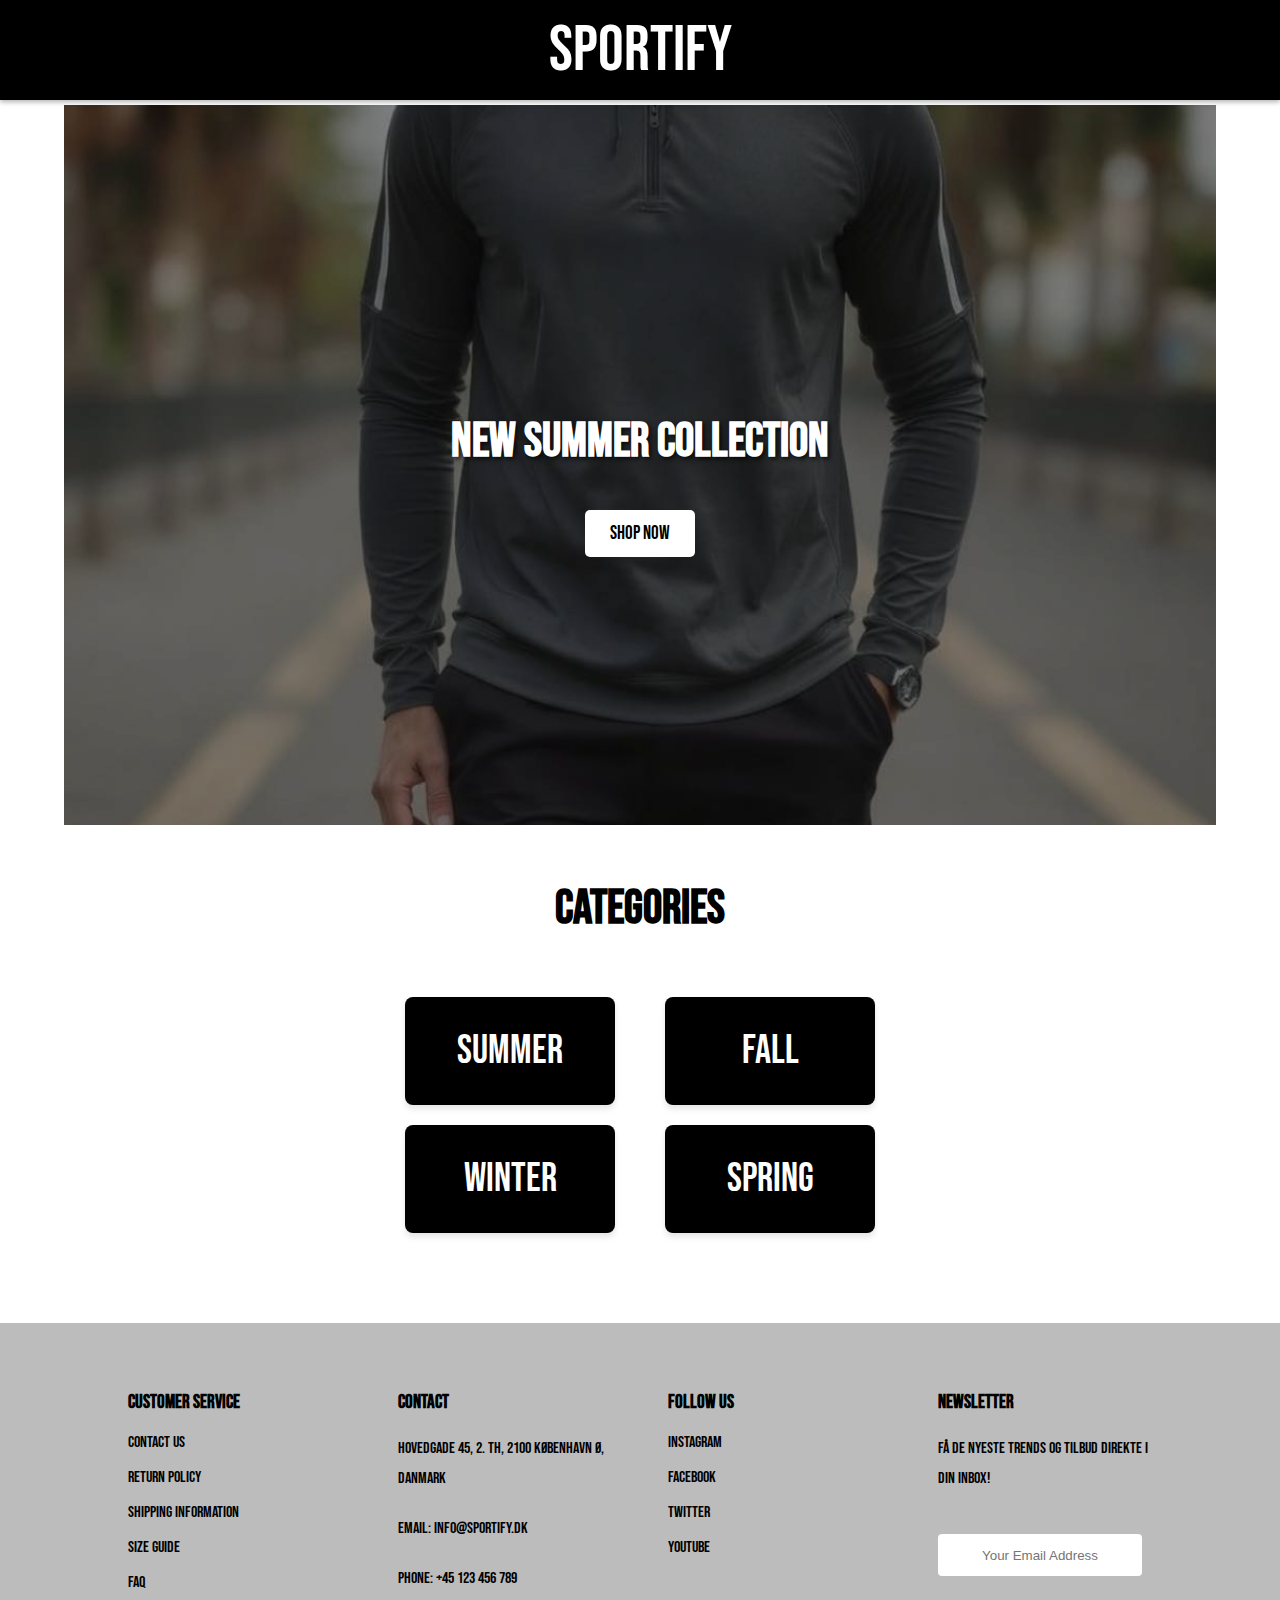
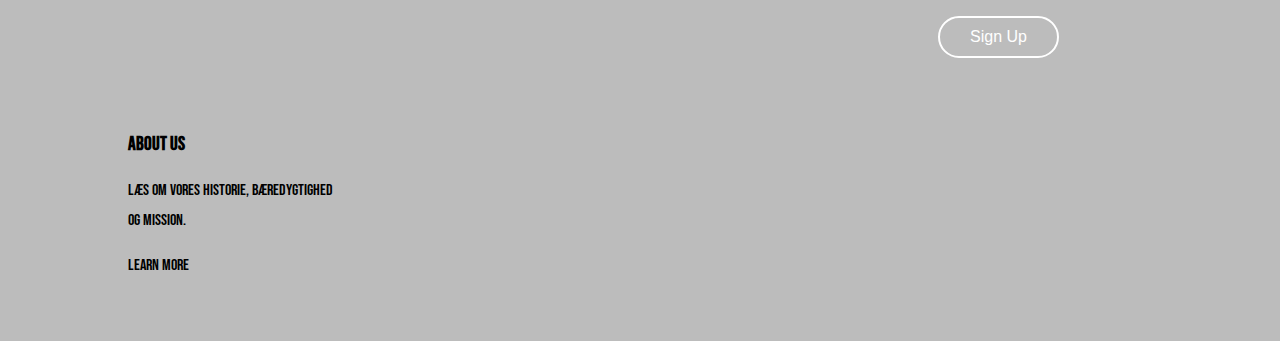
==== Index.html @ 6005010a "add footer" ====
<!DOCTYPE html>
<html lang="da">
<head>
    <meta charset="UTF-8">
    <meta name="viewport" content="width=device-width, initial-scale=1.0">
    <title>Forside</title>

    <!--Link til css-->
    <link rel="stylesheet" href="layout.css">

    <!--Font-->
    <link rel="preconnect" href="https://fonts.googleapis.com">
    <link rel="preconnect" href="https://fonts.gstatic.com" crossorigin>
    <link href="https://fonts.googleapis.com/css2?family=Bebas+Neue&family=Emilys+Candy&family=Inknut+Antiqua:wght@300;400;500;600;700;800;900&family=Inter:ital,opsz,wght@0,14..32,100..900;1,14..32,100..900&family=Irish+Grover&family=Playfair+Display:ital,wght@0,400..900;1,400..900&family=Roboto:ital,wght@0,100;0,300;0,400;0,500;0,700;0,900;1,100;1,300;1,400;1,500;1,700;1,900&display=swap" rel="stylesheet">

    <!--Favicon-->
    <link rel="icon" type="image/svg+xml" href="data:image/svg+xml,<svg xmlns=%22http://www.w3.org/2000/svg%22 width=%22256%22 height=%22256%22 viewBox=%220 0 100 100%22><rect width=%22100%22 height=%22100%22 rx=%2220%22 fill=%22%23000000%22></rect><path d=%22M49.83 80.24Q43.11 80.24 39.67 76.42Q36.22 72.60 36.22 65.46L36.22 65.46L36.22 62.10L44.96 62.10L44.96 66.13Q44.96 71.84 49.75 71.84L49.75 71.84Q52.10 71.84 53.32 70.45Q54.54 69.07 54.54 65.96L54.54 65.96Q54.54 62.26 52.86 59.45Q51.18 56.64 46.64 52.69L46.64 52.69Q40.93 47.65 38.66 43.57Q36.39 39.50 36.39 34.38L36.39 34.38Q36.39 27.40 39.92 23.58Q43.45 19.76 50.17 19.76L50.17 19.76Q56.80 19.76 60.21 23.58Q63.61 27.40 63.61 34.54L63.61 34.54L63.61 36.98L54.87 36.98L54.87 33.96Q54.87 30.93 53.70 29.55Q52.52 28.16 50.25 28.16L50.25 28.16Q45.63 28.16 45.63 33.79L45.63 33.79Q45.63 36.98 47.35 39.75Q49.08 42.52 53.61 46.47L53.61 46.47Q59.41 51.51 61.59 55.63Q63.78 59.74 63.78 65.29L63.78 65.29Q63.78 72.51 60.21 76.38Q56.64 80.24 49.83 80.24L49.83 80.24Z%22 fill=%22%23ffffff%22></path></svg>" />

</head>
<body>
    <!--Her starter headeren-->
    <header>
        <div class="header">
        <li><a href="Index.html">Sportify</a></li>
        </div>
    </header>

    <!--Her starter main-->
    <main>
        <!--Forside billede med tekst og tekstboks-->
        <section class="forside">
            <img src="billeder/forside.webp" alt="forside">
            <h2>New summer Collection</h2>
            <div class="shop_now">
                <a href="produktliste.html">Shop Now</a>
            </div>
        </section>

        <!--Kategorierne-->
        <section class="category_list_container">
            <h2>Categories</h2>
            <div class="category_grid">
                <div class="category_box"><a href="produktliste.html">Summer</a></div>
                <div class="category_box"><a href="produktliste.html">Fall</a></div>
                <div class="category_box"><a href="produktliste.html">Winter</a></div>
                <div class="category_box"><a href="produktliste.html">Spring</a></div>
            </div>
        </section>
        
        
        
    </main>

    <!--Her starter footeren-->
    <section class="footer">

        <div class="footer-content">
            <h3>Customer service</h3>
            <li><a href="#">Contact Us</a></li>
            <li><a href="#">Return Policy</a></li>
            <li><a href="#">Shipping Information</a></li>
            <li><a href="#">Size Guide</a></li>
            <li><a href="#">FAQ</a></li>
        </div>

        <div class="footer-content">
            <h3>Contact</h3>
            <p>Hovedgade 45, 2. th, 2100 København Ø, Danmark</p>
            <p>Email: info@sportify.dk</p>
            <p>Phone: +45 123 456 789</p>
        </div>

        <div class="footer-content">
            <h3>Follow Us</h3>
                <li><a href="#">Instagram</a></li>
                <li><a href="#">Facebook</a></li>
                <li><a href="#">Twitter</a></li>
                <li><a href="#">YouTube</a></li>
        </div>

        <div class="footer-content">
            <h3>Newsletter</h3>
            <p>Få de nyeste trends og tilbud direkte i din inbox!</p>
            <form>
                <input type="email" placeholder="Your Email Address" required>
                <br>
                <button type="submit">Sign Up</button>
            </form>
        </div>

        <div class="footer-content">
            <h3>About Us</h3>
            <p>Læs om vores historie, bæredygtighed og mission.</p>
            <li><a href="#">Learn more</a></li>
        </div>
        
    </section>
</body>
</html>
---- layout.css ----
/*------------------Generel reset----------------*/
body {
    height: 100%;
    margin: 0;
    display: flex;
    flex-direction: column
}

/*------------------Header----------------*/
header {
    background-color: black;
    display: flex;
    justify-content: center;
    align-items: center;
    height: 100px;
    box-shadow: 0 2px 5px rgba(0, 0, 0, 0.3);
}

.header li {
    list-style: none;
}

.header a {
    text-decoration: none;
    color: white;
    font-size: 4rem;
    font-family: "Bebas Neue", serif;
    font-weight: 400;
    font-style: normal;
    transition: color 0.3s;
}

.header a:hover {
    transform: scale(1.2);
    color: gray; 
}

/*------------------Main----------------*/
 
body {
    font-family: "Bebas Neue", serif;
    font-weight: 400;
    font-style: normal;
    margin: 0;
    padding: 0;
}


.forside {
    position: relative;
    display: flex;
    flex-direction: column;
    justify-content: center;
    align-items: center;
    height: 50vh; 
    text-align: center;
}

.forside img {
    position: absolute;
    width: 100%;
    height: 100%;
    object-fit: cover;
    filter: brightness(50%);
    z-index: -1;
}

.forside_content {
    display: flex;
    flex-direction: column;
    justify-content: center;
    align-items: center;
    gap: 15px; /* Lidt afstand mellem tekst og knap */
    color: white;
}

.forside h2 {
    font-size: 2rem;
    text-shadow: 2px 2px 5px rgba(0, 0, 0, 0.8);
    color: white;
}

.shop_now a {
    display: inline-block;
    padding: 10px 20px;
    background-color: white;
    color: black;
    text-decoration: none;
    font-size: 1rem;
    border-radius: 5px;
    transition: background-color 0.3s;
}

.shop_now a:hover {
    background-color: grey;
}

/* Gør layoutet mere responsivt */
@media (min-width: 800px) {
    .forside {
        height: 60vh;
    }

    .forside h2 {
        font-size: 2.5rem;
    }

    .shop_now a {
        font-size: 1.2rem;
        padding: 12px 25px;
    }
}

@media (min-width: 1024px) {
    .forside {
        height: 70vh;
    }

    .forside h2 {
        font-size: 3rem;
    }

    .forside img {
        width: 90%; 
        max-width: 1200px; 
    }
}


/*---------------Kategorier----------*/
.category_list_container {
    text-align: center;
    padding: 20px;
}

.category_grid {
    display: grid;
    grid-template-columns: repeat(2, 1fr); 
    gap: 20px;
    padding: 20px;
}

.category_box {
    background-color: black;
    padding: 20px;
    border-radius: 8px;
    text-align: center;
    box-shadow: 0 4px 6px rgba(0, 0, 0, 0.1);
}

.category_box a {
    text-decoration: none;
    font-size: 18px;
    color: white;
    font-weight: 400;
}

.category_box a:hover {
    color: grey;
}

/*--- Desktop version---*/
@media (min-width: 800px) {
    .category_list_container h2{
        font-size: 3rem;
    }
    .category_grid {
        grid-template-columns: repeat(2, minmax); 
        max-width: 500px; 
        margin: 0 auto; 
    }

    .category_box {
        width: 150px; 
        margin: 0 auto; 
    }

    .category_box {
        padding: 30px; 
        margin: 0 auto;
    }

    .category_box a {
        font-size: 2.5rem; 
    }

    
}

/*---------- Footer-------------*/

section {
    padding: 80px 13% 70px;
    flex: 1;
}

.footer {
    display: grid;
    grid-template-columns: repeat(auto-fit, minmax(200px, 1fr));
    gap: 3.5rem;
    background-color: #bcbcbc;
    padding: 50px 10%;  
    margin-top: 50px;  
    text-align: left;
}

.footer-content h4{
    color: black;
    margin-bottom: 1.5rem;
    font-size: 20px;
    
}

.footer-content li {
    list-style-type: none;
    margin-bottom: 16px;
    text-decoration: none;
}

.footer-content li a {
    display: block;
    color: black;
    font-size: 1rem;
    font-weight: 400;
    transition: all .40s ease;
    text-decoration: none;
}

.footer-content li a:hover {
    transform: translate(-3px ) translate(-5px);
    color: black;
}

.footer-content p{
    color: black;
    font-size: 1rem;
    line-height: 30px;
    margin: 20px 0;
}

form input{
    width: 200px;
    height: 40px;
    border-radius: 4px;
    text-align: center;
    margin-top: 20px;
    margin-bottom: 40px;
    outline: none;
    border: none;
}

form button {
    background-color: transparent;
    border: 2px solid white;
    color: white;
    border-radius:  30px;
    padding: 10px 30px;
    font-size: 1rem;
    cursor: pointer;
}

@media (max-width: 1690px) {
    section {
        padding: 50px 5% 40px;
    }
}

@media (max-width: 1120px) {
    .footer {
        display: grid;
        grid-template-columns: repeat(auto-fit, minmax(200px, auto));
        gap: 2rem;
    }
}

@media (max-width: 700px) {
    .footer {
        display: grid;
        grid-template-columns: repeat(2, 1fr);
        gap: 2.5rem;
    }
}
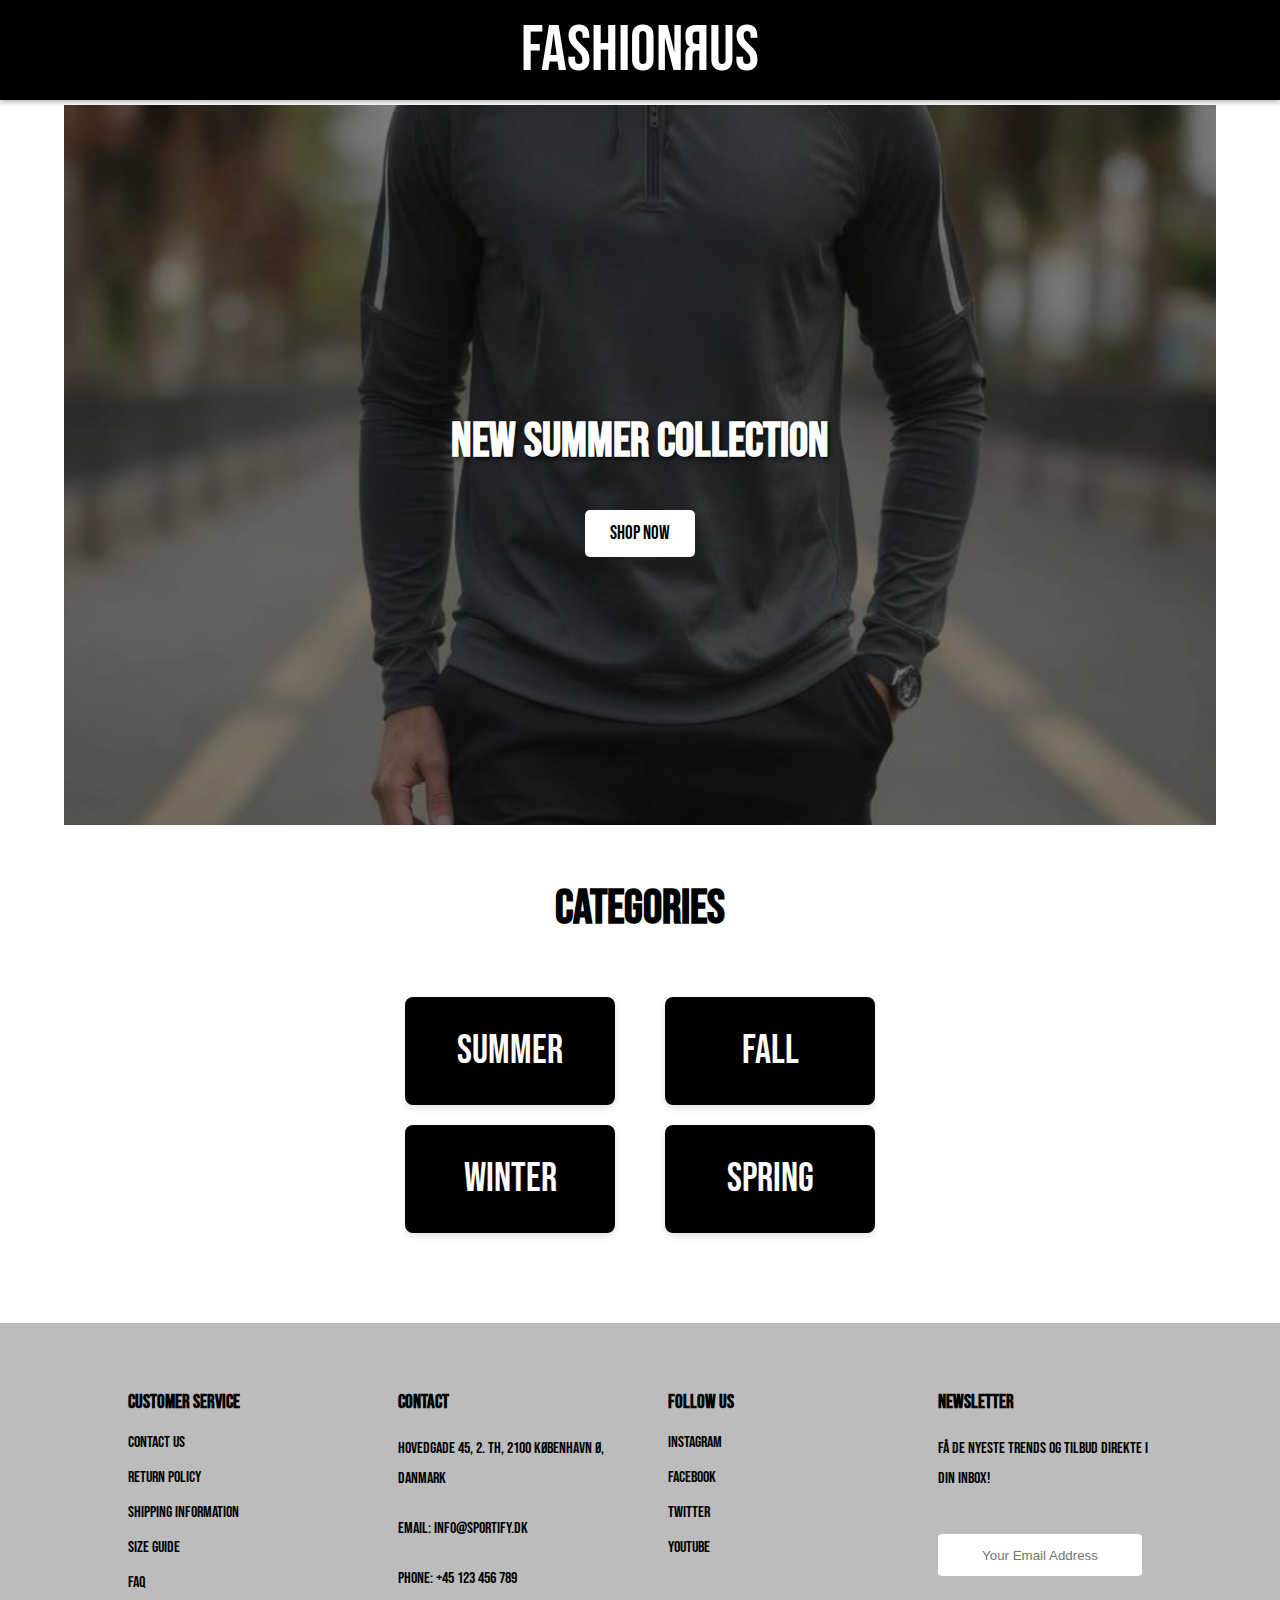
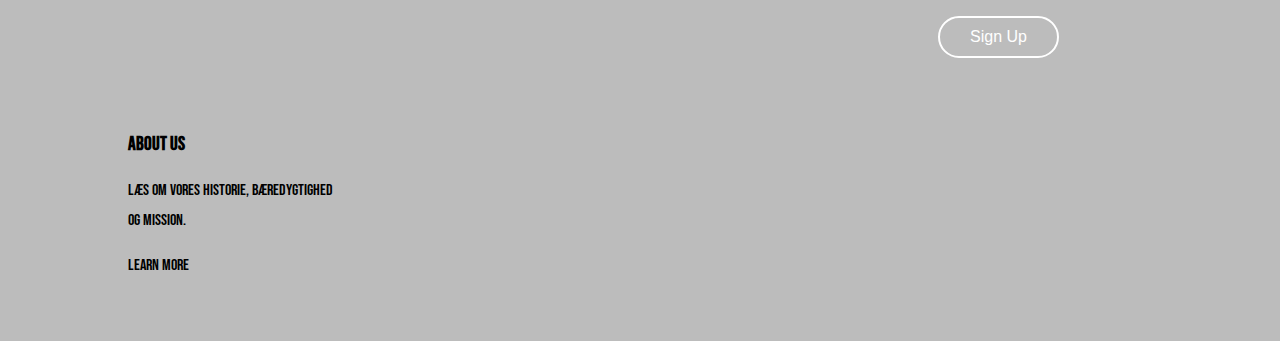
==== commit dfff0c78: "add changes to header for fun" ====
--- a/Index.html
+++ b/Index.html
@@ -21,9 +21,10 @@
     <!--Her starter headeren-->
     <header>
         <div class="header">
-        <li><a href="Index.html">Sportify</a></li>
+            <li><a href="Index.html">Fashion<span class="flipped">R</span>Us</a></li>
         </div>
     </header>
+    
 
     <!--Her starter main-->
     <main>
@@ -93,7 +94,6 @@
             <p>Læs om vores historie, bæredygtighed og mission.</p>
             <li><a href="#">Learn more</a></li>
         </div>
-        
     </section>
 </body>
 </html>--- a/layout.css
+++ b/layout.css
@@ -35,6 +35,12 @@
     color: gray; 
 }
 
+/*Spejlvender R'et*/
+.flipped {
+    display: inline-block; 
+    transform: scaleX(-1); 
+}
+
 /*------------------Main----------------*/
  
 body {
@@ -70,7 +76,7 @@
     flex-direction: column;
     justify-content: center;
     align-items: center;
-    gap: 15px; /* Lidt afstand mellem tekst og knap */
+    gap: 15px; 
     color: white;
 }
 
@@ -186,6 +192,246 @@
 
     
 }
+
+/*---------Produktlister----------*/
+
+.product_list_container {
+    display: grid;
+    grid-template-columns: 1fr 1fr; 
+    gap: 20px;
+    padding: 20px;
+}
+
+.product_card {
+    position: relative; 
+    border: 1px solid #ccc;
+    border-radius: 8px;
+    overflow: hidden;
+    text-align: center;
+    padding: 10px;
+    transition: transform 0.3s ease, box-shadow 0.3s ease;
+}
+
+.discount-badge {
+    position: absolute;
+    top: 10px;
+    right: 10px;
+    background-color: #b20300;
+    color: white;
+    padding: 5px 10px;
+    font-size: 1rem;
+    font-weight: bold;
+    border-radius: 5px;
+    text-transform: uppercase;
+    z-index: 2;
+    display: block;  
+}
+
+
+.sold-out-badge {
+    position: absolute;
+    top: 10px;
+    right: 10px;
+    background-color: #555;  
+    color: white;
+    padding: 5px 10px;
+    font-size: 1rem;
+    font-weight: bold;
+    border-radius: 5px;
+    text-transform: uppercase;
+    z-index: 2;
+    display: block;  
+}
+
+
+.old-price {
+    text-decoration: line-through;
+    color: #aaa;
+    font-size: 1rem;
+    margin-left: 10px;
+}
+
+.product_card img {
+    width: 100%;
+    height: auto;
+    object-fit: cover;
+    transition: transform 0.3s ease; 
+}
+
+.product_card:hover img {
+    transform: scale(1.05); 
+}
+
+.product_card:hover {
+    transform: translateY(-10px); 
+    box-shadow: 0 4px 20px rgba(0, 0, 0, 0.1); 
+}
+
+.product_description {
+    font-size: 1rem;
+    margin: 10px 0;
+    color: #333;
+}
+
+.product_price {
+    font-size: 1.2rem;
+    color: black;
+    font-weight: bold;
+    margin-top: 5px;
+}
+
+a {
+    text-decoration: none;
+    color: inherit;
+}
+
+/*----------Desktop-----------*/
+@media (min-width: 800px) {
+    .product_list_container {
+        grid-template-columns: repeat(4, 1fr); 
+    }
+}
+
+/*---------Produkt----------*/
+
+.product-page {
+    display: flex;
+    flex-direction: column;
+    align-items: center;
+    padding: 20px;
+    gap: 20px;
+}
+
+.product-image img {
+    width: 100%;
+    max-width: 300px;
+    object-fit: cover;
+    border-radius: 10px;
+    box-shadow: 0 4px 8px rgba(0, 0, 0, 0.1);
+}
+
+.product-info {
+    width: 100%;
+    padding: 30px;
+    background-color: #fff;
+    border-radius: 10px;
+    box-shadow: 0 4px 8px rgba(0, 0, 0, 0.3);
+    padding-left: 80px;
+    
+}
+
+.product-title {
+    width: 100%;
+    font-size: 1.6rem;
+    font-weight: bold;
+    color: black;
+    margin-bottom: 15px;
+}
+
+.product-price {
+    font-size: 1.4rem;
+    font-weight: bold;
+    margin-bottom: 15px;
+}
+
+.discounted-price {
+    color: #b20300; 
+    margin-right: 10px;
+}
+
+.original-price {
+    text-decoration: line-through;
+    color: #aaa;
+}
+
+.product-description p {
+    font-size: 1rem;
+    color: #3d3d3d;
+    line-height: 1.6;
+    margin: 10px 0;
+}
+
+.add-to-cart {
+    margin-top: 20px;
+}
+
+.add-to-cart-btn {
+    background-color: black;
+    color: white;
+    padding: 12px 25px;
+    font-size: 1.1rem;
+    border: none;
+    border-radius: 5px;
+    cursor: pointer;
+    transition: background-color 0.3s ease;
+}
+
+.add-to-cart-btn:hover {
+    background-color: grey ;
+}
+
+/*----------- tablet -----------*/
+
+@media (min-width: 768px) {
+    .product-page {
+        flex-direction: row;
+        justify-content: center;
+        gap: 40px;
+    }
+
+    .product-image img {
+        max-width: 450px;
+    }
+
+    .product-info {
+        width: 50%;
+        text-align: left;
+    }
+
+    .product-title {
+        font-size: 2rem;
+    }
+
+    .product-price {
+        font-size: 1.6rem;
+    }
+
+    .add-to-cart-btn {
+        padding: 15px 30px;
+        font-size: 1.2rem;
+    }
+}
+
+/*----------- Desktops -----------*/
+
+@media (min-width: 1024px) {
+    .product-page {
+        gap: 60px;
+    }
+
+    .product-image img {
+        max-width: 500px;
+    }
+
+    .product-info {
+        width: 50%;
+    }
+
+
+    .product-title {
+        font-size: 2.2rem;
+    }
+
+    .product-price {
+        font-size: 1.8rem;
+    }
+
+    .add-to-cart-btn {
+        padding: 18px 35px;
+        font-size: 1.3rem;
+    }
+}
+
 
 /*---------- Footer-------------*/
 
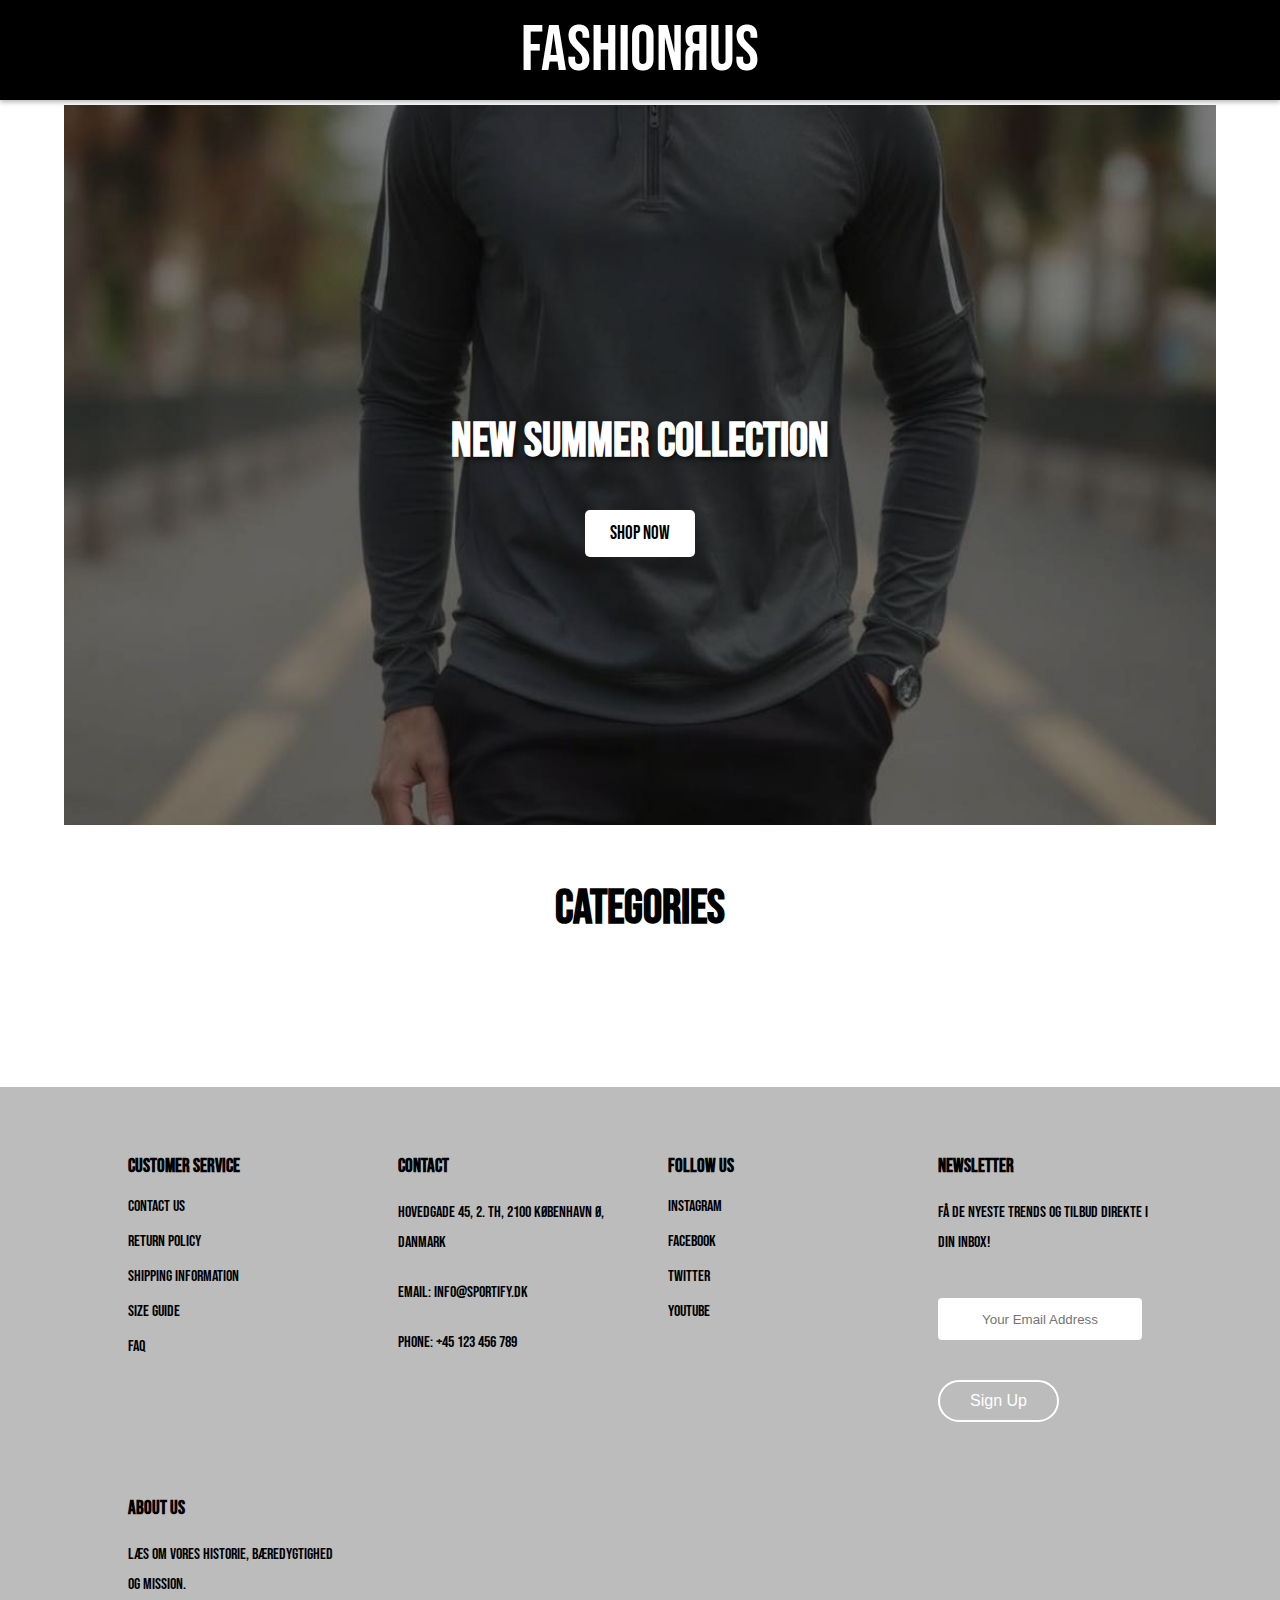
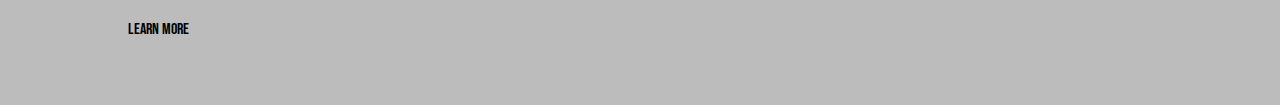
==== commit fd0c415d: "add url" ====
--- a/Index.html
+++ b/Index.html
@@ -41,10 +41,11 @@
         <section class="category_list_container">
             <h2>Categories</h2>
             <div class="category_grid">
-                <div class="category_box"><a href="produktliste.html">Summer</a></div>
+                <!--<div class="category_box"><a href="produktliste.html">Summer</a></div>
                 <div class="category_box"><a href="produktliste.html">Fall</a></div>
                 <div class="category_box"><a href="produktliste.html">Winter</a></div>
                 <div class="category_box"><a href="produktliste.html">Spring</a></div>
+            -->
             </div>
         </section>
         
@@ -95,5 +96,7 @@
             <li><a href="#">Learn more</a></li>
         </div>
     </section>
+    <script src="index.js"></script>
+
 </body>
 </html>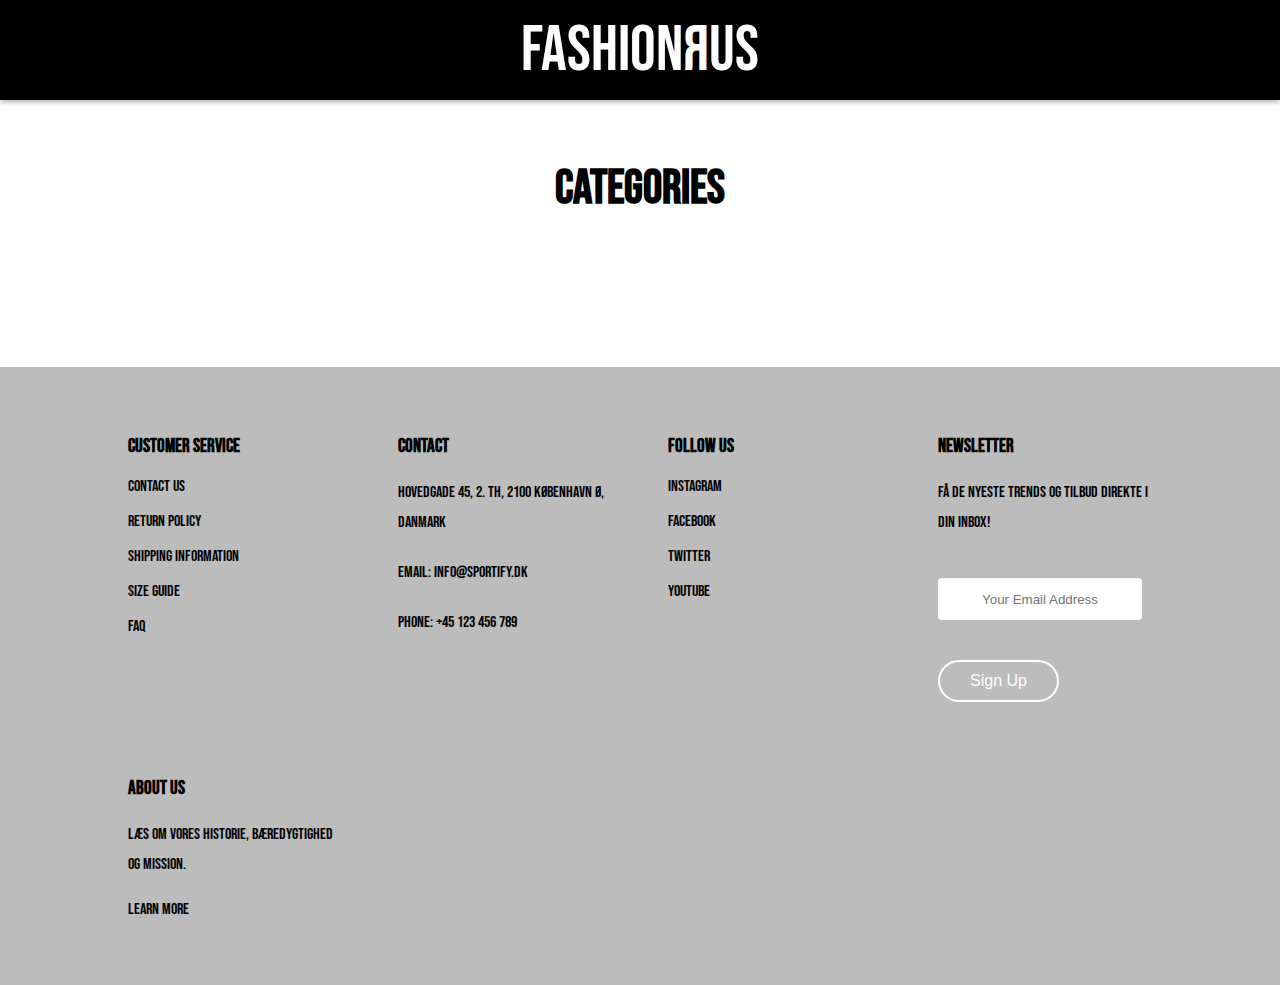
==== commit b07fbea7: "add sold out and some style" ====
--- a/Index.html
+++ b/Index.html
@@ -28,15 +28,6 @@
 
     <!--Her starter main-->
     <main>
-        <!--Forside billede med tekst og tekstboks-->
-        <section class="forside">
-            <img src="billeder/forside.webp" alt="forside">
-            <h2>New summer Collection</h2>
-            <div class="shop_now">
-                <a href="produktliste.html">Shop Now</a>
-            </div>
-        </section>
-
         <!--Kategorierne-->
         <section class="category_list_container">
             <h2>Categories</h2>
--- a/layout.css
+++ b/layout.css
@@ -1,305 +1,284 @@
 /*------------------Generel reset----------------*/
 body {
-    height: 100%;
-    margin: 0;
-    display: flex;
-    flex-direction: column
+  height: 100%;
+  margin: 0;
+  display: flex;
+  flex-direction: column;
 }
 
 /*------------------Header----------------*/
 header {
-    background-color: black;
-    display: flex;
-    justify-content: center;
-    align-items: center;
-    height: 100px;
-    box-shadow: 0 2px 5px rgba(0, 0, 0, 0.3);
+  background-color: black;
+  display: flex;
+  justify-content: center;
+  align-items: center;
+  height: 100px;
+  box-shadow: 0 2px 5px rgba(0, 0, 0, 0.3);
 }
 
 .header li {
-    list-style: none;
+  list-style: none;
 }
 
 .header a {
-    text-decoration: none;
-    color: white;
-    font-size: 4rem;
-    font-family: "Bebas Neue", serif;
-    font-weight: 400;
-    font-style: normal;
-    transition: color 0.3s;
+  text-decoration: none;
+  color: white;
+  font-size: 4rem;
+  font-family: "Bebas Neue", serif;
+  font-weight: 400;
+  font-style: normal;
+  transition: color 0.3s;
 }
 
 .header a:hover {
-    transform: scale(1.2);
-    color: gray; 
+  transform: scale(1.2);
+  color: gray;
 }
 
 /*Spejlvender R'et*/
 .flipped {
-    display: inline-block; 
-    transform: scaleX(-1); 
+  display: inline-block;
+  transform: scaleX(-1);
 }
 
 /*------------------Main----------------*/
- 
+
 body {
-    font-family: "Bebas Neue", serif;
-    font-weight: 400;
-    font-style: normal;
-    margin: 0;
-    padding: 0;
-}
-
-
-.forside {
+  font-family: "Bebas Neue", serif;
+  font-weight: 400;
+  font-style: normal;
+  margin: 0;
+  padding: 0;
+}
+
+/*---------------Kategorier----------*/
+.category_list_container {
+  text-align: center;
+  padding: 20px;
+}
+
+h2 {
+  font-size: 3rem;
+  text-align: center;
+}
+
+.category_grid {
+    display: grid;
+    grid-template-columns: repeat(2, 1fr);
+    gap: 20px;
+    padding: 20px;
+    max-width: 500px; 
+    margin: 0 auto; 
+  }
+  
+
+.category_box {
+  background-color: black;
+  padding: 30px; 
+  border-radius: 8px;
+  text-align: center;
+  box-shadow: 0 4px 6px rgba(0, 0, 0, 0.1);
+  width: 100px;
+  margin: 0 auto;
+}
+
+
+.category_box a {
+  text-decoration: none;
+  font-size: 18px;
+  color: white;
+  font-weight: 400;
+}
+
+.category_box a:hover {
+  color: grey;
+}
+
+/*----------Desktop-----------*/
+@media (min-width: 800px) {
+  .category_list_container h2 {
+    font-size: 3rem;
+    align-items: center;
+  }
+  .category_grid {
+    grid-template-columns: repeat(2, 1fr);
+    max-width: 500px;
+  }
+
+  .category_box {
+    width: 130px;
+  }
+
+  .category_box {
+    padding: 30px;
+    margin: 0 auto;
+  }
+
+  .category_box a {
+    font-size: 2.5rem;
+  }
+}
+
+/*---------Produktlister----------*/
+
+.product_list_container {
+  display: grid;
+  grid-template-columns: 1fr 1fr;
+  gap: 20px;
+  padding: 20px;
+}
+
+h1 {
+    font-size: 3rem; 
+    text-align: center; 
+    margin-bottom: 20px; 
+  }
+  
+
+.product_card {
+  position: relative;
+  border: 1px solid #ccc;
+  border-radius: 8px;
+  overflow: hidden;
+  text-align: center;
+  padding: 10px;
+  transition: transform 0.3s ease, box-shadow 0.3s ease;
+}
+
+.discount-badge {
+  position: absolute;
+  top: 10px;
+  right: 10px;
+  background-color: #b20300;
+  color: white;
+  padding: 5px 10px;
+  font-size: 1rem;
+  font-weight: bold;
+  border-radius: 5px;
+  text-transform: uppercase;
+  z-index: 2;
+  display: block;
+}
+
+
+.product-image {
     position: relative;
-    display: flex;
-    flex-direction: column;
-    justify-content: center;
-    align-items: center;
-    height: 50vh; 
-    text-align: center;
-}
-
-.forside img {
+    display: inline-block;
+}
+
+
+.soldout-overlay {
     position: absolute;
-    width: 100%;
-    height: 100%;
-    object-fit: cover;
-    filter: brightness(50%);
-    z-index: -1;
-}
-
-.forside_content {
-    display: flex;
-    flex-direction: column;
-    justify-content: center;
-    align-items: center;
-    gap: 15px; 
+    top: 50%;
+    left: 50%;
+    transform: translate(-50%, -50%);
+    background-color: rgba(0, 0, 0, 0.7);
     color: white;
-}
-
-.forside h2 {
-    font-size: 2rem;
-    text-shadow: 2px 2px 5px rgba(0, 0, 0, 0.8);
+    padding: 15px 30px;
+    font-size: 1.5rem;
+    font-weight: bold;
+    text-transform: uppercase;
+    border-radius: 5px;
+}
+
+
+.product-image-wrapper.soldout img {
+    opacity: 0.3;
+    filter: grayscale(100%);
+}
+
+
+.soldout-text {
+    display: block;
+    font-size: 1.5rem;
+    font-weight: bold;
+    color: black;
+    text-transform: uppercase;
+    margin-bottom: 10px;
+}
+
+
+.old-price {
+  text-decoration: line-through;
+  color: #aaa;
+  font-size: 1rem;
+  margin-left: 10px;
+}
+
+.product_card img {
+  width: 100%;
+  height: auto;
+  object-fit: cover;
+  transition: transform 0.3s ease;
+}
+
+.product_card:hover img {
+  transform: scale(1.05);
+}
+
+.product_card:hover {
+  transform: translateY(-10px);
+  box-shadow: 0 4px 20px rgba(0, 0, 0, 0.1);
+}
+
+.product_description {
+  font-size: 1rem;
+  margin: 10px 0;
+  color: #333;
+}
+
+.product_price {
+  font-size: 1.2rem;
+  color: black;
+  font-weight: bold;
+  margin-top: 5px;
+}
+
+a {
+  text-decoration: none;
+  color: inherit;
+}
+
+.add_to_cart {
+    background-color: black;
     color: white;
-}
-
-.shop_now a {
-    display: inline-block;
-    padding: 10px 20px;
+    border: none;
+    padding: 10px;
+    border-radius: 5px;
+    cursor: pointer;
+    width: auto;
+    max-width: 150px;
+    margin-top: 10px;
+    font-size: 1rem;
+    font-weight: bold;
+    transition: transform 0.2s ease;
+}
+  
+  .add_to_cart:hover {
     background-color: white;
     color: black;
-    text-decoration: none;
-    font-size: 1rem;
-    border-radius: 5px;
-    transition: background-color 0.3s;
-}
-
-.shop_now a:hover {
-    background-color: grey;
-}
-
-/* Gør layoutet mere responsivt */
-@media (min-width: 800px) {
-    .forside {
-        height: 60vh;
-    }
-
-    .forside h2 {
-        font-size: 2.5rem;
-    }
-
-    .shop_now a {
-        font-size: 1.2rem;
-        padding: 12px 25px;
-    }
-}
-
-@media (min-width: 1024px) {
-    .forside {
-        height: 70vh;
-    }
-
-    .forside h2 {
-        font-size: 3rem;
-    }
-
-    .forside img {
-        width: 90%; 
-        max-width: 1200px; 
-    }
-}
-
-
-/*---------------Kategorier----------*/
-.category_list_container {
-    text-align: center;
-    padding: 20px;
-}
-
-.category_grid {
-    display: grid;
-    grid-template-columns: repeat(2, 1fr); 
-    gap: 20px;
-    padding: 20px;
-}
-
-.category_box {
-    background-color: black;
-    padding: 20px;
-    border-radius: 8px;
-    text-align: center;
-    box-shadow: 0 4px 6px rgba(0, 0, 0, 0.1);
-}
-
-.category_box a {
-    text-decoration: none;
-    font-size: 18px;
-    color: white;
-    font-weight: 400;
-}
-
-.category_box a:hover {
-    color: grey;
-}
-
-/*--- Desktop version---*/
-@media (min-width: 800px) {
-    .category_list_container h2{
-        font-size: 3rem;
-    }
-    .category_grid {
-        grid-template-columns: repeat(2, minmax); 
-        max-width: 500px; 
-        margin: 0 auto; 
-    }
-
-    .category_box {
-        width: 150px; 
-        margin: 0 auto; 
-    }
-
-    .category_box {
-        padding: 30px; 
-        margin: 0 auto;
-    }
-
-    .category_box a {
-        font-size: 2.5rem; 
-    }
-
-    
-}
-
-/*---------Produktlister----------*/
-
-.product_list_container {
-    display: grid;
-    grid-template-columns: 1fr 1fr; 
-    gap: 20px;
-    padding: 20px;
-}
-
-.product_card {
-    position: relative; 
-    border: 1px solid #ccc;
-    border-radius: 8px;
-    overflow: hidden;
-    text-align: center;
-    padding: 10px;
-    transition: transform 0.3s ease, box-shadow 0.3s ease;
-}
-
-.discount-badge {
-    position: absolute;
-    top: 10px;
-    right: 10px;
-    background-color: #b20300;
-    color: white;
-    padding: 5px 10px;
-    font-size: 1rem;
-    font-weight: bold;
-    border-radius: 5px;
-    text-transform: uppercase;
-    z-index: 2;
-    display: block;  
-}
-
-
-.sold-out-badge {
-    position: absolute;
-    top: 10px;
-    right: 10px;
-    background-color: #555;  
-    color: white;
-    padding: 5px 10px;
-    font-size: 1rem;
-    font-weight: bold;
-    border-radius: 5px;
-    text-transform: uppercase;
-    z-index: 2;
-    display: block;  
-}
-
-
-.old-price {
-    text-decoration: line-through;
-    color: #aaa;
-    font-size: 1rem;
-    margin-left: 10px;
-}
-
-.product_card img {
-    width: 100%;
-    height: auto;
-    object-fit: cover;
-    transition: transform 0.3s ease; 
-}
-
-.product_card:hover img {
-    transform: scale(1.05); 
-}
-
-.product_card:hover {
-    transform: translateY(-10px); 
-    box-shadow: 0 4px 20px rgba(0, 0, 0, 0.1); 
-}
-
-.product_description {
-    font-size: 1rem;
-    margin: 10px 0;
-    color: #333;
-}
-
-.product_price {
-    font-size: 1.2rem;
-    color: black;
-    font-weight: bold;
-    margin-top: 5px;
-}
-
-a {
-    text-decoration: none;
-    color: inherit;
-}
+    border: 1px solid black;
+    transform: scale(1.05);
+  }
+  
 
 /*----------Desktop-----------*/
 @media (min-width: 800px) {
-    .product_list_container {
-        grid-template-columns: repeat(4, 1fr); 
-    }
+  .product_list_container {
+    grid-template-columns: repeat(4, 1fr);
+  }
+
+  
 }
 
 /*---------Produkt----------*/
 
 .product-page {
-    display: flex;
-    flex-direction: column;
-    align-items: center;
-    padding: 20px;
-    gap: 20px;
+  display: flex;
+  flex-direction: column;
+  align-items: center;
+  padding: 20px;
+  gap: 20px;
 }
 
 .product-image img {
@@ -308,222 +287,276 @@
     object-fit: cover;
     border-radius: 10px;
     box-shadow: 0 4px 8px rgba(0, 0, 0, 0.1);
-}
-
-.product-info {
-    width: 100%;
+    transition: transform 0.3s ease;  
+  }
+  
+.product-image img:hover {
+    transform: scale(1.1); 
+  }
+
+
+  .product-info {
+    background-color: #f9f9f9; 
     padding: 30px;
-    background-color: #fff;
     border-radius: 10px;
     box-shadow: 0 4px 8px rgba(0, 0, 0, 0.3);
-    padding-left: 80px;
-    
-}
-
-.product-title {
-    width: 100%;
+    margin-top: 20px;
+  }
+  
+  .product-title {
+    font-size: 2rem;
+    font-weight: bold;
+    color: black;  
+  }
+  
+  .product-price {
+    font-size: 1.5rem;
+    color: #000;
+    font-weight: bold;
+    margin-top: 10px;
+  }
+  
+
+  .discounted-price {
+    color: #b20300; 
     font-size: 1.6rem;
     font-weight: bold;
-    color: black;
-    margin-bottom: 15px;
-}
-
-.product-price {
-    font-size: 1.4rem;
-    font-weight: bold;
-    margin-bottom: 15px;
-}
-
-.discounted-price {
-    color: #b20300; 
     margin-right: 10px;
 }
-
+  
 .original-price {
     text-decoration: line-through;
     color: #aaa;
-}
+    font-size: 1.2rem; 
+}
+  
 
 .product-description p {
-    font-size: 1rem;
-    color: #3d3d3d;
-    line-height: 1.6;
-    margin: 10px 0;
-}
+    font-size: 1.2rem;
+    color: black;
+    line-height: 1.8;  
+    margin: 20px 0; 
+  }
 
 .add-to-cart {
-    margin-top: 20px;
+  margin-top: 20px;
 }
 
 .add-to-cart-btn {
-    background-color: black;
-    color: white;
-    padding: 12px 25px;
-    font-size: 1.1rem;
-    border: none;
-    border-radius: 5px;
-    cursor: pointer;
-    transition: background-color 0.3s ease;
+  background-color: black;
+  color: white;
+  padding: 12px 25px;
+  font-size: 1.1rem;
+  border: none;
+  border-radius: 5px;
+  cursor: pointer;
+  transition: background-color 0.3s ease;
 }
 
 .add-to-cart-btn:hover {
-    background-color: grey ;
-}
+  background-color: grey;
+}
+
+.size-selector {
+    margin-bottom: 20px;  
+    font-size: 1rem;  
+    display: flex;
+    flex-direction: column; 
+    align-items: flex-start; 
+}
+
+.size-selector label {
+    margin-bottom: 8px;  
+    font-size: 1.1rem;  
+}
+
+.size-selector select {
+    padding: 12px 15px;  
+    font-size: 1rem;  
+    border: 2px solid #ddd;  
+    border-radius: 8px;  
+    background-color: #fff; 
+    color: black;  
+    cursor: pointer;  
+    width: auto;  
+    width: 30%;  
+    max-width: none; 
+    box-sizing: border-box;  
+    transition: all 0.3s ease;  
+}
+
+
+.size-selector select:hover {
+    border-color: #888;  
+    background-color: #f9f9f9;  
+}
+
+
+@media (max-width: 768px) {
+    .size-selector {
+        margin-bottom: 15px;  
+    }
+
+    .size-selector select {
+        width: 100%;  
+        max-width: none;  
+        font-size: 1rem;  
+    }
+}
+
+  
+  
 
 /*----------- tablet -----------*/
 
 @media (min-width: 768px) {
-    .product-page {
-        flex-direction: row;
-        justify-content: center;
-        gap: 40px;
-    }
-
-    .product-image img {
-        max-width: 450px;
-    }
-
-    .product-info {
-        width: 50%;
-        text-align: left;
-    }
-
-    .product-title {
-        font-size: 2rem;
-    }
-
-    .product-price {
-        font-size: 1.6rem;
-    }
-
-    .add-to-cart-btn {
-        padding: 15px 30px;
-        font-size: 1.2rem;
-    }
+  .product-page {
+    flex-direction: row;
+    justify-content: center;
+    gap: 40px;
+  }
+
+  .product-image img {
+    max-width: 450px;
+  }
+
+  .product-info {
+    width: 50%;
+    text-align: left;
+  }
+
+  .product-title {
+    font-size: 2rem;
+  }
+
+  .product-price {
+    font-size: 1.6rem;
+  }
+
+  .add-to-cart-btn {
+    padding: 15px 30px;
+    font-size: 1.2rem;
+  }
 }
 
 /*----------- Desktops -----------*/
 
 @media (min-width: 1024px) {
-    .product-page {
-        gap: 60px;
-    }
-
-    .product-image img {
-        max-width: 500px;
-    }
-
-    .product-info {
-        width: 50%;
-    }
-
-
-    .product-title {
-        font-size: 2.2rem;
-    }
-
-    .product-price {
-        font-size: 1.8rem;
-    }
-
-    .add-to-cart-btn {
-        padding: 18px 35px;
-        font-size: 1.3rem;
-    }
-}
-
+  .product-page {
+    gap: 60px;
+  }
+
+  .product-image img {
+    max-width: 500px;
+  }
+
+  .product-info {
+    width: 50%;
+  }
+
+  .product-title {
+    font-size: 2.2rem;
+  }
+
+  .product-price {
+    font-size: 1.8rem;
+  }
+
+  .add-to-cart-btn {
+    padding: 18px 35px;
+    font-size: 1.3rem;
+  }
+}
 
 /*---------- Footer-------------*/
 
 section {
-    padding: 80px 13% 70px;
-    flex: 1;
+  padding: 80px 13% 70px;
+  flex: 1;
 }
 
 .footer {
+  display: grid;
+  grid-template-columns: repeat(auto-fit, minmax(200px, 1fr));
+  gap: 3.5rem;
+  background-color: #bcbcbc;
+  padding: 50px 10%;
+  margin-top: 50px;
+  text-align: left;
+}
+
+.footer-content h4 {
+  color: black;
+  margin-bottom: 1.5rem;
+  font-size: 20px;
+}
+
+.footer-content li {
+  list-style-type: none;
+  margin-bottom: 16px;
+  text-decoration: none;
+}
+
+.footer-content li a {
+  display: block;
+  color: black;
+  font-size: 1rem;
+  font-weight: 400;
+  transition: all 0.4s ease;
+  text-decoration: none;
+}
+
+.footer-content li a:hover {
+  transform: translate(-3px) translate(-5px);
+  color: black;
+}
+
+.footer-content p {
+  color: black;
+  font-size: 1rem;
+  line-height: 30px;
+  margin: 20px 0;
+}
+
+form input {
+  width: 200px;
+  height: 40px;
+  border-radius: 4px;
+  text-align: center;
+  margin-top: 20px;
+  margin-bottom: 40px;
+  outline: none;
+  border: none;
+}
+
+form button {
+  background-color: transparent;
+  border: 2px solid white;
+  color: white;
+  border-radius: 30px;
+  padding: 10px 30px;
+  font-size: 1rem;
+  cursor: pointer;
+}
+
+@media (max-width: 1690px) {
+  section {
+    padding: 50px 5% 40px;
+  }
+}
+
+@media (max-width: 1120px) {
+  .footer {
     display: grid;
-    grid-template-columns: repeat(auto-fit, minmax(200px, 1fr));
-    gap: 3.5rem;
-    background-color: #bcbcbc;
-    padding: 50px 10%;  
-    margin-top: 50px;  
-    text-align: left;
-}
-
-.footer-content h4{
-    color: black;
-    margin-bottom: 1.5rem;
-    font-size: 20px;
-    
-}
-
-.footer-content li {
-    list-style-type: none;
-    margin-bottom: 16px;
-    text-decoration: none;
-}
-
-.footer-content li a {
-    display: block;
-    color: black;
-    font-size: 1rem;
-    font-weight: 400;
-    transition: all .40s ease;
-    text-decoration: none;
-}
-
-.footer-content li a:hover {
-    transform: translate(-3px ) translate(-5px);
-    color: black;
-}
-
-.footer-content p{
-    color: black;
-    font-size: 1rem;
-    line-height: 30px;
-    margin: 20px 0;
-}
-
-form input{
-    width: 200px;
-    height: 40px;
-    border-radius: 4px;
-    text-align: center;
-    margin-top: 20px;
-    margin-bottom: 40px;
-    outline: none;
-    border: none;
-}
-
-form button {
-    background-color: transparent;
-    border: 2px solid white;
-    color: white;
-    border-radius:  30px;
-    padding: 10px 30px;
-    font-size: 1rem;
-    cursor: pointer;
-}
-
-@media (max-width: 1690px) {
-    section {
-        padding: 50px 5% 40px;
-    }
-}
-
-@media (max-width: 1120px) {
-    .footer {
-        display: grid;
-        grid-template-columns: repeat(auto-fit, minmax(200px, auto));
-        gap: 2rem;
-    }
+    grid-template-columns: repeat(auto-fit, minmax(200px, auto));
+    gap: 2rem;
+  }
 }
 
 @media (max-width: 700px) {
-    .footer {
-        display: grid;
-        grid-template-columns: repeat(2, 1fr);
-        gap: 2.5rem;
-    }
-}
-
+  .footer {
+    display: grid;
+    grid-template-columns: repeat(2, 1fr);
+    gap: 2.5rem;
+  }
+}
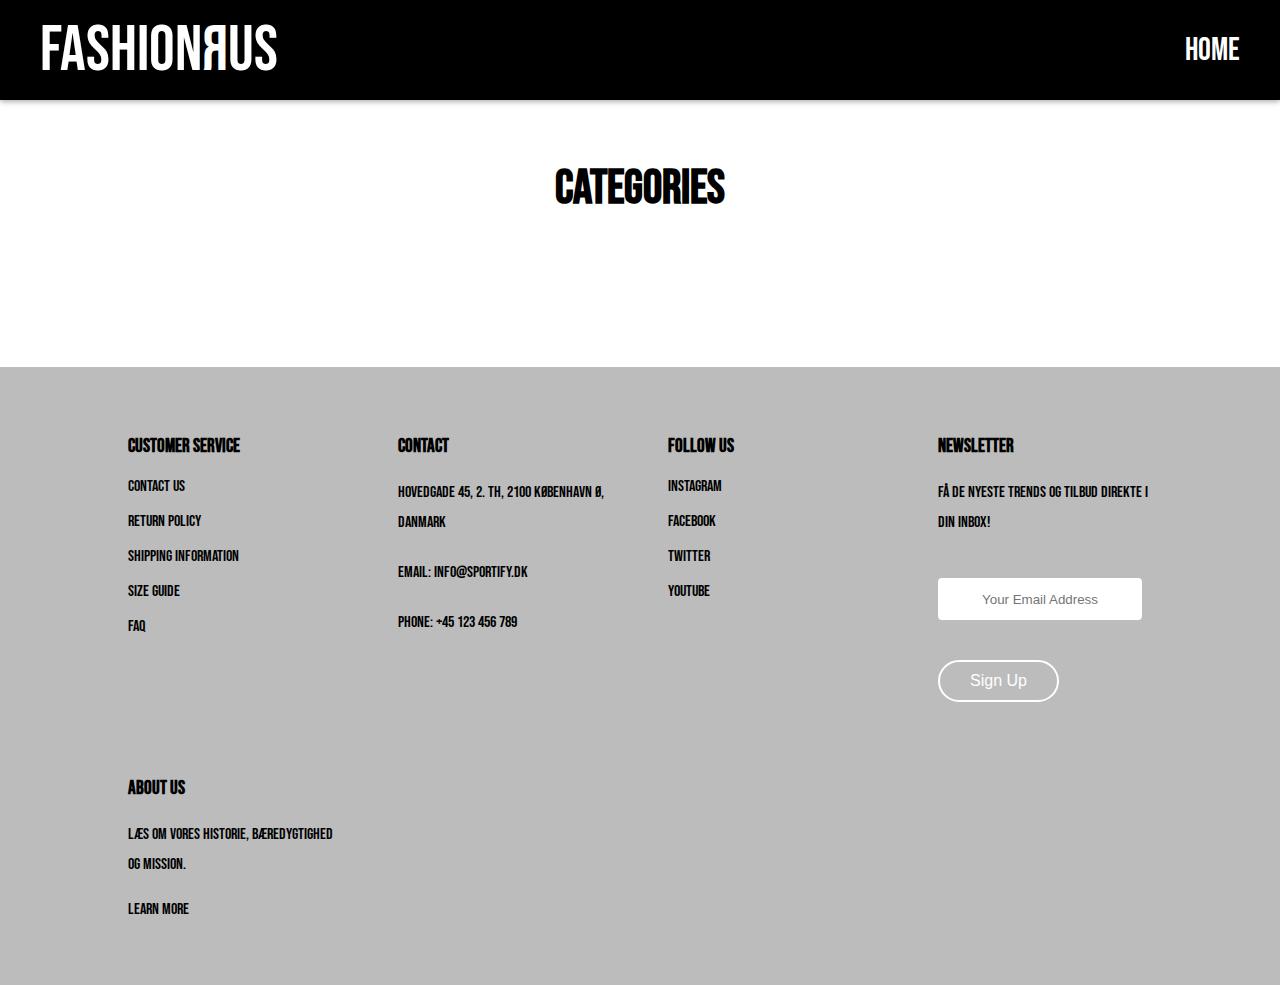
==== commit be689a67: "add style" ====
--- a/Index.html
+++ b/Index.html
@@ -18,12 +18,20 @@
 
 </head>
 <body>
-    <!--Her starter headeren-->
-    <header>
-        <div class="header">
-            <li><a href="Index.html">Fashion<span class="flipped">R</span>Us</a></li>
-        </div>
-    </header>
+   <!-- Her starter headeren -->
+   <header>
+    <div class="header-container">
+      <a href="Index.html" class="logo">Fashion<span class="flipped">R</span>Us</a>
+      <nav class="nav-menu">
+        <ul>
+          <li><a href="Index.html">Home</a></li>
+        </ul>
+      </nav>
+    </div>
+  </header>
+  
+
+
     
 
     <!--Her starter main-->
--- a/layout.css
+++ b/layout.css
@@ -6,40 +6,59 @@
   flex-direction: column;
 }
 
-/*------------------Header----------------*/
+
+/*-------------Header-------------*/
 header {
   background-color: black;
+  padding: 0 20px;
+  box-shadow: 0 2px 5px rgba(0, 0, 0, 0.3);
+}
+
+
+.header-container {
   display: flex;
-  justify-content: center;
   align-items: center;
+  justify-content: space-between; 
+  max-width: 1200px;
+  margin: 0 auto;
   height: 100px;
-  box-shadow: 0 2px 5px rgba(0, 0, 0, 0.3);
-}
-
-.header li {
-  list-style: none;
-}
-
-.header a {
+}
+
+.logo {
   text-decoration: none;
   color: white;
   font-size: 4rem;
-  font-family: "Bebas Neue", serif;
-  font-weight: 400;
-  font-style: normal;
-  transition: color 0.3s;
-}
-
-.header a:hover {
-  transform: scale(1.2);
+  transition: color 0.3s, transform 0.2s;
+}
+
+.nav-menu ul {
+  list-style: none;
+  margin: 0;
+  padding: 0;
+}
+
+.nav-menu li {
+  display: inline;
+}
+
+.nav-menu a {
+  text-decoration: none;
+  color: white;
+  font-size: 2rem;
+  transition: color 0.3s, transform 0.2s;
+}
+
+
+.nav-menu a:hover {
+  transform: scale(1.1);
   color: gray;
 }
 
-/*Spejlvender R'et*/
 .flipped {
   display: inline-block;
   transform: scaleX(-1);
 }
+
 
 /*------------------Main----------------*/
 
